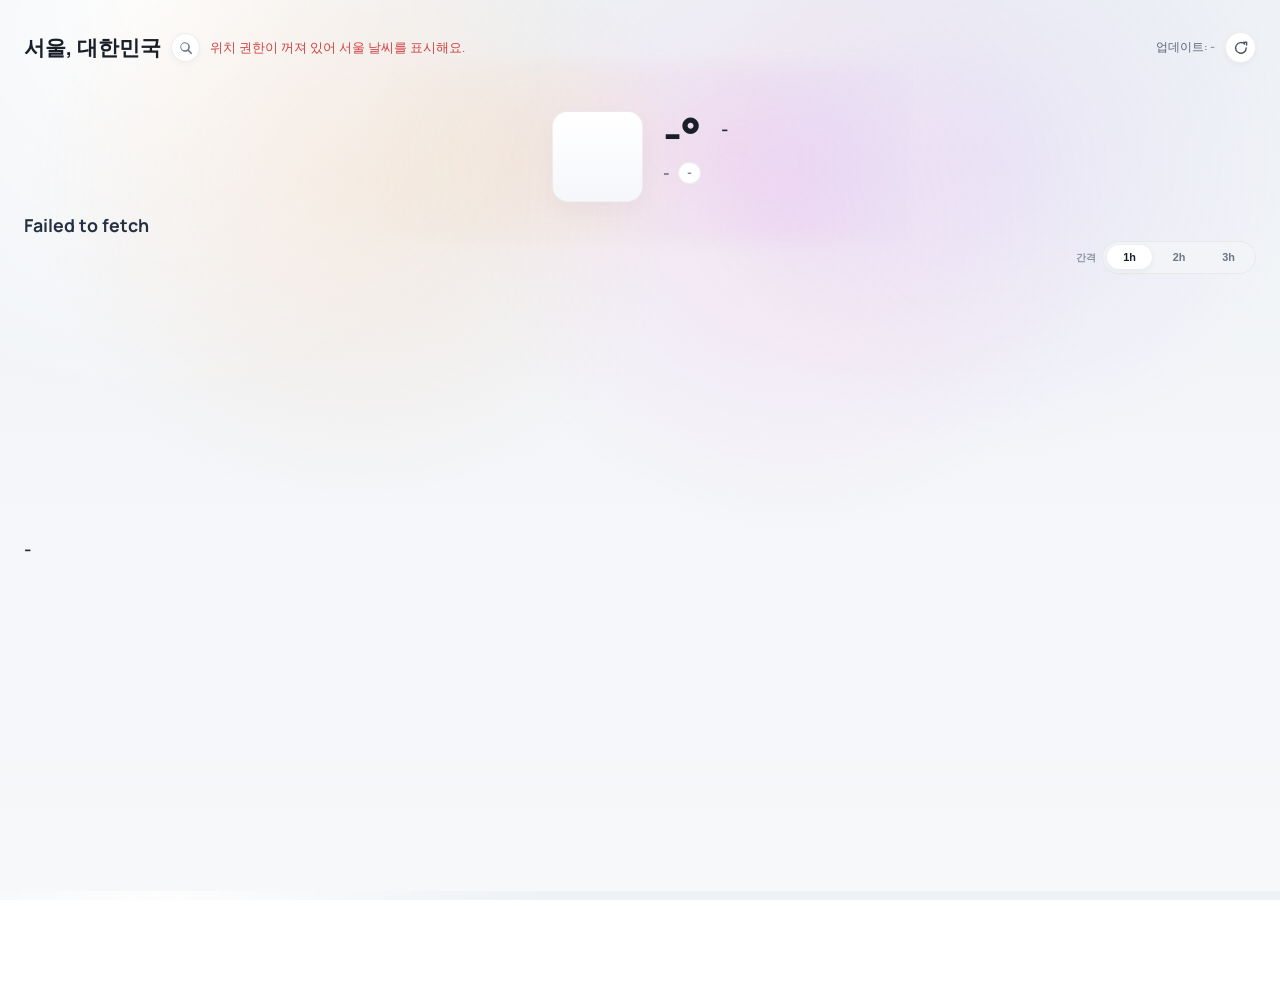
==== index.html @ 4b25ea67 "Restore current weather dashboard files" ====
<!doctype html>
<html lang="ko">
  <head>
    <meta charset="UTF-8" />
    <meta name="viewport" content="width=device-width, initial-scale=1.0" />
    <meta name="theme-color" content="#f5f7fa" />
    <meta name="apple-mobile-web-app-capable" content="yes" />
    <meta name="apple-mobile-web-app-status-bar-style" content="default" />
    <meta name="apple-mobile-web-app-title" content="Weather Story" />
    <title>Seoul Weather Story</title>
    <link rel="manifest" href="manifest.webmanifest" />
    <link rel="icon" href="icons/icon-192.svg" type="image/svg+xml" />
    <link rel="apple-touch-icon" href="icons/icon-192.svg" />
    <link rel="preconnect" href="https://fonts.googleapis.com" />
    <link rel="preconnect" href="https://fonts.gstatic.com" crossorigin />
    <link href="https://fonts.googleapis.com/css2?family=Manrope:wght@400;600;700;800&display=swap" rel="stylesheet" />
    <link rel="stylesheet" href="styles.css" />
  </head>
  <body>
    <main class="app">
      <header class="topbar">
      </header>
      <div class="meta-row">
        <p class="location-line">
          <span id="locationLabel">서울, 대한민국</span>
          <button id="openSearchBtn" class="icon-btn" type="button" aria-label="지역 검색 열기">
            <svg viewBox="0 0 20 20" aria-hidden="true"><path d="M13.8 12.4 18 16.6l-1.4 1.4-4.2-4.2a6 6 0 1 1 1.4-1.4ZM8.5 13a4.5 4.5 0 1 0 0-9 4.5 4.5 0 0 0 0 9Z" fill="currentColor"/></svg>
          </button>
          <span id="searchStatus"></span>
        </p>
        <div class="updated-row">
          <p class="updated" id="updatedAt">업데이트: -</p>
          <button id="refreshBtn" class="icon-btn refresh-icon-btn" type="button" aria-label="새로고침">
            <svg viewBox="0 0 20 20" aria-hidden="true">
              <path d="M16.7 10a6.7 6.7 0 1 1-2-4.8" fill="none" stroke="currentColor" stroke-width="1.8" stroke-linecap="round"/>
              <path d="M13.7 2.8h3.5v3.5" fill="none" stroke="currentColor" stroke-width="1.8" stroke-linecap="round" stroke-linejoin="round"/>
            </svg>
          </button>
        </div>
      </div>

      <section class="dashboard">
        <article class="card main-card">
          <div id="weatherSkeleton" class="weather-skeleton" hidden aria-hidden="true">
            <div class="sk-top">
              <div class="sk-icon sk-shimmer"></div>
              <div class="sk-lines">
                <div class="sk-line lg sk-shimmer"></div>
                <div class="sk-line md sk-shimmer"></div>
              </div>
              <div class="sk-summary">
                <div class="sk-line md sk-shimmer"></div>
                <div class="sk-line sm sk-shimmer"></div>
              </div>
            </div>
            <div class="sk-line full sk-shimmer"></div>
            <div class="sk-strip">
              <div class="sk-chip sk-shimmer"></div>
              <div class="sk-chip sk-shimmer"></div>
              <div class="sk-chip sk-shimmer"></div>
            </div>
            <div class="sk-cards sk-hour">
              <div class="sk-card sk-shimmer"></div><div class="sk-card sk-shimmer"></div><div class="sk-card sk-shimmer"></div><div class="sk-card sk-shimmer"></div><div class="sk-card sk-shimmer"></div><div class="sk-card sk-shimmer"></div>
            </div>
            <div class="sk-cards sk-week">
              <div class="sk-card sk-shimmer"></div><div class="sk-card sk-shimmer"></div><div class="sk-card sk-shimmer"></div><div class="sk-card sk-shimmer"></div><div class="sk-card sk-shimmer"></div>
            </div>
          </div>
          <div class="now-main">
            <div class="now-icon" id="nowIcon"></div>
            <div>
              <p class="now-temp" id="nowTemp">-°</p>
              <div class="now-meta">
                <p class="now-state" id="nowState">-</p>
                <span class="now-compare-chip" id="nowCompareChip" hidden>-</span>
              </div>
            </div>
            <p class="summary now-side-summary" id="timeSummary">-</p>
          </div>
          <p class="summary" id="nowSummary">-</p>
          <div class="section-row section-row-time">
            <div class="time-controls-row">
              <div class="time-control-group">
                <span class="time-control-label">간격</span>
                <div class="time-step-toggle" id="timeStepToggle" role="group" aria-label="시간 간격 선택">
                  <button type="button" class="time-step-btn is-active" data-hours="1" aria-pressed="true"><span>1h</span></button>
                  <button type="button" class="time-step-btn" data-hours="2" aria-pressed="false"><span>2h</span></button>
                  <button type="button" class="time-step-btn" data-hours="3" aria-pressed="false"><span>3h</span></button>
                </div>
              </div>
            </div>
            <div class="scroll-fade-wrap scroll-fade-hour">
              <div class="hour-strip" id="timeSlots"></div>
            </div>
          </div>
          <div class="section-row section-row-week">
            <div class="scroll-fade-wrap scroll-fade-week">
              <ul id="weekList" class="week-list"></ul>
            </div>
          </div>
          <p class="summary week-summary" id="weekSummary">-</p>
        </article>
      </section>
    </main>

    <div id="searchModal" class="search-modal" hidden>
      <div id="searchBackdrop" class="search-backdrop"></div>
      <div class="search-dialog" role="dialog" aria-modal="true" aria-label="지역 검색">
        <div class="search-dialog-head">
          <strong>지역 검색</strong>
          <button id="closeSearchBtn" class="icon-btn" type="button" aria-label="검색 닫기">✕</button>
        </div>
        <div class="search-wrap modal-search-wrap">
          <form id="searchForm" class="search-bar" autocomplete="off">
            <input id="searchInput" type="text" placeholder="도시/국가 검색 (예: 서울, 부산, 도쿄)" />
            <button id="searchBtn" class="icon-btn search-submit-btn" type="submit" aria-label="검색 실행">
              <svg viewBox="0 0 20 20" aria-hidden="true"><path d="M13.8 12.4 18 16.6l-1.4 1.4-4.2-4.2a6 6 0 1 1 1.4-1.4ZM8.5 13a4.5 4.5 0 1 0 0-9 4.5 4.5 0 0 0 0 9Z" fill="currentColor"/></svg>
            </button>
          </form>
          <div id="searchSuggest" class="search-suggest" hidden></div>
        </div>
      </div>
    </div>

    <script src="script.js"></script>
  </body>
</html>
---- styles.css ----
:root {
  --bg: #070b14;
  --card: #121a2b;
  --card-soft: #1a2540;
  --text: #f3f7ff;
  --muted: #a6b2ce;
  --line: rgba(255, 255, 255, 0.12);
  --accent: #2d5fff;
  --app-max: 1320px;
  --page-pad: clamp(12px, 2vw, 24px);
  --ui-scale: 1.1;
}
* { box-sizing: border-box; }
body {
  margin: 0;
  min-height: 100vh;
  font-family: Manrope, sans-serif;
  background: radial-gradient(circle at 20% 0%, #1c2b4b, var(--bg) 40%);
  color: var(--text);
  padding: var(--page-pad);
  zoom: var(--ui-scale);
}
.app {
  width: min(100%, var(--app-max));
  margin: 0 auto;
}
.topbar { display: flex; justify-content: space-between; align-items: center; gap: 12px; }
h1 { margin: 0; font-size: clamp(32px, 6vw, 56px); font-weight: 800; }
.top-actions { display: flex; align-items: center; gap: 8px; }
.topbar:has(.top-actions:only-child) { justify-content: flex-end; }
.updated-row {
  margin: 0;
  display: flex;
  align-items: center;
  gap: 10px;
  flex-wrap: wrap;
  justify-content: flex-end;
}
.meta-row {
  margin: 8px 0 48px;
  display: flex;
  align-items: center;
  justify-content: space-between;
  gap: 10px 16px;
  flex-wrap: wrap;
}
.search-wrap { position: relative; }
.icon-btn {
  border: 1px solid rgba(255,255,255,.16);
  background: rgba(255,255,255,.04);
  color: #d9e4ff;
  width: 30px;
  height: 30px;
  border-radius: 999px;
  display: inline-grid;
  place-items: center;
  cursor: pointer;
  padding: 0;
}
.icon-btn svg { width: 16px; height: 16px; }
.icon-btn:hover { background: rgba(255,255,255,.08); }
.search-bar {
  display: flex;
  align-items: center;
  gap: 8px;
  border: 1px solid rgba(255,255,255,.14);
  background: rgba(255,255,255,.03);
  border-radius: 999px;
  padding: 6px;
}
.search-submit-btn {
  width: 36px;
  height: 36px;
  border-color: rgba(255,255,255,.24);
  background: rgba(255,255,255,.04);
  color: #e4edff;
  flex: 0 0 auto;
}
.search-submit-btn svg { width: 16px; height: 16px; }
.search-suggest {
  position: absolute;
  top: calc(100% + 6px);
  left: 0;
  right: 0;
  z-index: 20;
  border: 1px solid rgba(255,255,255,.14);
  background: rgba(12, 18, 33, 0.98);
  border-radius: 16px;
  overflow: hidden;
  box-shadow: 0 8px 22px rgba(0,0,0,.28);
}
.suggest-item {
  width: 100%;
  border: 0;
  border-top: 1px solid rgba(255,255,255,.06);
  background: transparent;
  color: var(--text);
  text-align: left;
  padding: 10px 12px;
  cursor: pointer;
  display: grid;
  gap: 2px;
}
.suggest-item:first-child { border-top: 0; }
.suggest-item:hover,
.suggest-item.active { background: rgba(255,255,255,.05); }
.suggest-main { font-weight: 700; font-size: 13px; }
.suggest-sub { color: var(--muted); font-size: 11px; }
.search-bar input {
  width: min(42vw, 360px);
  border: 0;
  outline: 0;
  background: transparent;
  color: var(--text);
  font: inherit;
  padding: 6px 10px;
}
.search-bar input::placeholder { color: #8ea3c9; }
.search-bar button:not(.search-submit-btn),
.text-btn { border: 1px solid rgba(255,255,255,.35); background: #0f1f44; color: #fff; padding: 10px 16px; border-radius: 999px; font: inherit; font-weight: 800; cursor: pointer; }
.search-bar button:not(.search-submit-btn) { padding: 8px 12px; }
.refresh-icon-btn {
  width: 32px;
  height: 32px;
  border-color: rgba(255,255,255,.22);
  background: rgba(255,255,255,.03);
  color: #d9e4ff;
}
.refresh-icon-btn svg { width: 16px; height: 16px; }
.refresh-icon-btn:disabled {
  opacity: 0.65;
  cursor: default;
}
.refresh-icon-btn.is-loading svg {
  animation: spinRefresh 0.9s linear infinite;
}
@keyframes spinRefresh {
  to { transform: rotate(360deg); }
}
.updated {
  margin: 0;
  color: rgba(166, 178, 206, 0.82);
  font-size: 12px;
  line-height: 1.2;
}
.location-line {
  margin: 0;
  color: var(--muted);
  display: flex;
  gap: 10px;
  align-items: center;
  flex-wrap: wrap;
  justify-content: flex-start;
  min-width: 0;
}
#locationLabel {
  color: #e6efff;
  font-weight: 800;
  font-size: clamp(16px, 1.9vw, 21px);
  line-height: 1.2;
}
#searchStatus { color: #ffcf70; font-size: 13px; }

.search-modal[hidden] { display: none; }
.search-modal {
  position: fixed;
  inset: 0;
  z-index: 60;
}
.search-backdrop {
  position: absolute;
  inset: 0;
  background: rgba(4, 8, 16, 0.55);
  backdrop-filter: blur(4px);
}
.search-dialog {
  position: absolute;
  left: 50%;
  top: min(14vh, 90px);
  transform: translateX(-50%);
  width: min(680px, calc(100vw - 24px));
  border-radius: 18px;
  border: 1px solid rgba(255,255,255,.14);
  background: linear-gradient(180deg, rgba(19, 28, 47, 0.98), rgba(14, 21, 36, 0.98));
  box-shadow: 0 20px 60px rgba(0,0,0,.35);
  padding: 12px;
}
.search-dialog-head {
  display: flex;
  align-items: center;
  justify-content: space-between;
  margin-bottom: 10px;
  color: #e6efff;
}
.modal-search-wrap .search-bar { width: 100%; }
.modal-search-wrap .search-bar input { width: 100%; min-width: 0; }
.modal-search-wrap .search-bar {
  border-radius: 18px;
}
.modal-search-wrap .search-suggest {
  left: 0;
  right: 0;
  top: calc(100% + 8px);
  border-radius: 18px;
}

.dashboard {
  width: 100%;
  display: block;
}
.card {
  width: 100%;
  min-width: 0;
  background: transparent;
  border: 0;
  border-radius: 0;
  padding: 0;
}
.card-head { display: flex; justify-content: space-between; align-items: center; margin-bottom: 10px; }
.card-head h2 { margin: 0; font-size: 18px; }
.card-head span { color: var(--muted); font-size: 12px; }

.main-card { width: 100%; }
.main-card {
  position: relative;
}
.weather-skeleton {
  position: absolute;
  top: -2px;
  left: 0;
  right: 0;
  height: 4px;
  z-index: 30;
  border-radius: 999px;
  overflow: hidden;
  pointer-events: none;
  background: rgba(255,255,255,0.05);
}
.weather-skeleton::before {
  content: "";
  position: absolute;
  inset: 0;
  width: 38%;
  border-radius: inherit;
  background: linear-gradient(90deg, rgba(126, 170, 255, 0.2), rgba(163, 201, 255, 0.95), rgba(126, 170, 255, 0.2));
  box-shadow: 0 0 12px rgba(116, 179, 255, 0.35);
  animation: loadingBarSlide 1.05s ease-in-out infinite;
}
@keyframes loadingBarSlide {
  0% { transform: translateX(-115%); }
  100% { transform: translateX(290%); }
}
.weather-skeleton > * { display: none !important; }

.now-main {
  display: flex;
  gap: 20px;
  align-items: flex-start;
  justify-content: center;
}
.now-icon { width: 92px; height: 92px; border-radius: 16px; background: rgba(255,255,255,.05); display: grid; place-items: center; }
.now-temp { margin: 0; font-size: 46px; font-weight: 800; line-height: 1; }
.now-meta { margin-top: 6px; display: flex; align-items: center; gap: 8px; flex-wrap: wrap; }
.now-state { margin: 0; color: var(--muted); }
.precip-inline {
  display: inline-flex;
  align-items: center;
  gap: 3px;
  color: inherit;
}
.drop-icon {
  width: 12px;
  height: 12px;
  color: #8fbfff;
  flex: 0 0 auto;
}
.drop-icon.low {
  color: #a4adbd;
}
.drop-icon.mid {
  color: #8fbfff;
}
.drop-icon.high {
  color: #58b2ff;
}
.now-compare-chip {
  display: inline-flex;
  align-items: center;
  padding: 4px 8px;
  border-radius: 999px;
  border: 1px solid rgba(255,255,255,.16);
  background: rgba(255,255,255,.04);
  color: #d9e4ff;
  font-size: 12px;
  font-weight: 700;
  line-height: 1;
}
.now-compare-chip.rise { color: #ffcf70; border-color: rgba(255, 207, 112, 0.35); }
.now-compare-chip.fall { color: #8bc5ff; border-color: rgba(139, 197, 255, 0.35); }

.summary { margin: 10px 0 0; font-size: 16px; font-weight: 700; line-height: 1.5; }
.main-card .summary { font-size: 18px; }
.trend-card .summary { font-size: 17px; }
.section-divider {
  border: 0;
  border-top: 1px solid rgba(255, 255, 255, 0.1);
  margin: 14px 0 0;
}
.section-divider-lg { margin-top: 18px; }
.time-footer { margin-top: 12px; color: var(--muted); font-size: 15px; }
.now-side-summary {
  margin: 6px 0 0;
  max-width: 360px;
  font-size: 17px;
  line-height: 1.45;
  color: #d9e4ff;
  text-align: left;
}
.subhead { margin-top: 14px; }
.mini-row { margin-top: 10px; display: grid; gap: 6px; color: var(--muted); }

.scroll-fade-wrap {
  position: relative;
  --band-top: -9999px;
  --band-height: 0px;
  --edge-pad: 24px;
}
.section-row {
  display: block;
}
.section-row + .section-row { margin-top: 2px; }
.time-controls-row {
  display: flex;
  justify-content: flex-end;
  gap: 8px;
  flex-wrap: wrap;
}
.time-control-group {
  display: inline-flex;
  align-items: center;
  gap: 6px;
  margin: 2px 0 10px;
}
.time-control-label {
  font-size: 10px;
  font-weight: 700;
  color: rgba(176, 191, 219, 0.88);
  letter-spacing: 0.02em;
  white-space: nowrap;
}
.time-step-toggle {
  display: flex;
  width: max-content;
  gap: 4px;
  margin: 0;
  padding: 4px;
  border-radius: 999px;
  border: 1px solid rgba(255,255,255,.08);
  background: linear-gradient(180deg, rgba(18, 28, 46, 0.9), rgba(13, 20, 35, 0.9));
  box-shadow: inset 0 1px 0 rgba(255,255,255,.03);
}
.time-step-btn {
  border: 0;
  background: transparent;
  color: #aebdd8;
  padding: 0;
  border-radius: 999px;
  font-size: 11px;
  font-weight: 800;
  line-height: 1;
  cursor: pointer;
  min-width: 46px;
  height: 24px;
  position: relative;
  transition: color 140ms ease;
}
.time-step-btn > span {
  display: inline-flex;
  align-items: center;
  justify-content: center;
  width: 100%;
  height: 100%;
  border-radius: inherit;
  padding: 0 8px;
}
.time-step-btn.is-active {
  color: #eef4ff;
  background: linear-gradient(180deg, rgba(255,255,255,.12), rgba(255,255,255,.06));
  box-shadow:
    0 1px 0 rgba(255,255,255,.08) inset,
    0 4px 10px rgba(0,0,0,.18);
}
.time-step-btn:hover:not(.is-active) {
  color: #cad7ef;
}
.time-step-btn:focus-visible {
  outline: none;
  box-shadow: 0 0 0 2px rgba(143, 191, 255, 0.35);
}
.section-row-icon {
  width: 24px;
  height: 24px;
  display: grid;
  place-items: center;
  color: rgba(198, 214, 247, 0.78);
  border-radius: 999px;
  background: rgba(255,255,255,0.02);
  border: 1px solid rgba(255,255,255,0.05);
  margin-top: 14px;
}
.section-row-time .section-row-icon { margin-top: 22px; }
.section-row-icon svg {
  width: 14px;
  height: 14px;
  display: block;
}
.scroll-fade-wrap::before {
  content: "";
  position: absolute;
  left: calc(50% - (50vw / var(--ui-scale)));
  width: calc(100vw / var(--ui-scale));
  top: var(--band-top);
  height: var(--band-height);
  pointer-events: none;
  z-index: 0;
  opacity: 0;
}
.scroll-fade-wrap.has-band::before {
  opacity: 1;
}
.scroll-fade-hour::before {
  background:
    linear-gradient(
      180deg,
      rgba(142, 170, 230, 0.11) 0%,
      rgba(118, 151, 219, 0.09) 28%,
      rgba(92, 128, 204, 0.08) 72%,
      rgba(72, 109, 186, 0.12) 100%
    ),
    linear-gradient(
      90deg,
      rgba(214, 227, 255, 0.03),
      rgba(214, 227, 255, 0.008) 45%,
      rgba(214, 227, 255, 0.025)
    );
  border-top: 1px solid rgba(150, 182, 244, 0.12);
  border-bottom: 1px solid rgba(96, 133, 214, 0.14);
}
.scroll-fade-week::before {
  background:
    linear-gradient(
      180deg,
      rgba(150, 179, 240, 0.12) 0%,
      rgba(126, 158, 226, 0.1) 30%,
      rgba(98, 133, 208, 0.09) 70%,
      rgba(76, 114, 192, 0.13) 100%
    ),
    linear-gradient(
      90deg,
      rgba(214, 227, 255, 0.035),
      rgba(214, 227, 255, 0.01) 45%,
      rgba(214, 227, 255, 0.03)
    );
  border-top: 1px solid rgba(156, 188, 248, 0.13);
  border-bottom: 1px solid rgba(101, 140, 221, 0.15);
}

.hour-strip {
  margin-top: 18px;
  display: grid;
  grid-auto-flow: column;
  grid-auto-columns: 69px;
  gap: 8px;
  overflow-x: auto;
  overflow-y: hidden;
  align-items: start;
  padding: 2px 24px 92px 24px;
  overscroll-behavior-x: contain;
  position: relative;
  --near-top-band: -9999px;
  --near-band-height: 0px;
  --near-band-width: 100%;
}
.hour-strip,
.week-list {
  scrollbar-width: none;
  -ms-overflow-style: none;
  cursor: grab;
}
.hour-strip.is-dragging,
.week-list.is-dragging {
  cursor: grabbing;
  user-select: none;
}
.hour-strip::-webkit-scrollbar,
.week-list::-webkit-scrollbar {
  height: 0;
  width: 0;
}
.hour-strip::-webkit-scrollbar-track,
.week-list::-webkit-scrollbar-track {
  background: transparent;
}
.hour-strip::-webkit-scrollbar-thumb,
.week-list::-webkit-scrollbar-thumb {
  background: transparent;
}
.hour-card { position: relative; z-index: 1; border: 1px solid var(--line); border-radius: 10px; text-align: center; padding: 10px 5px 7px; background: linear-gradient(180deg, rgba(20, 31, 54, 0.98), rgba(17, 26, 43, 0.98)); transition: transform 180ms ease, border-color 180ms ease, background-color 180ms ease, opacity 160ms ease; }
.hour-card.near-now {
  border-color: rgba(255, 255, 255, 0.72);
  background: linear-gradient(180deg, rgba(20, 31, 54, 0.98), rgba(17, 26, 43, 0.98));
  box-shadow: inset 0 0 0 1px rgba(255, 255, 255, 0.18);
}
.hour-time {
  margin: 0;
  color: var(--muted);
  font-size: 10px;
  line-height: 1.1;
  white-space: nowrap;
  min-height: 10px;
}
.hour-time.late-night { color: #c4cad5; } /* 0~4시: 가장 옅은 회청 */
.hour-time.morning { color: #9fc8f2; }    /* 6~10시: 맑은 푸른 톤 */
.hour-time.day { color: #cdb98f; }        /* 11~16시: 눌린 웜 톤 */
.hour-time.evening { color: #cda690; }    /* 17시: 낮에서 저녁으로 넘어가는 톤 */
.hour-time.twilight { color: #aca7c8; }   /* 18~22시: 눌린 보랏빛 */
.hour-time.night { color: #a6b4cd; }      /* 23시~새벽 전: 중성 블루그레이 */
.hour-card.near-now .hour-time {
  display: block;
  padding: 0;
  border-radius: 0;
  background: transparent;
}
.hour-icon { width: 26px; height: 26px; margin: 5px auto; }
.hour-temp { margin: 0; font-size: 18px; font-weight: 800; line-height: 1.1; }
.hour-delta { margin: 2px 0 0; min-height: 14px; font-size: 10px; font-weight: 700; color: #9fb1d1; line-height: 1.1; }
.hour-delta.up { color: #ffb84d; }
.hour-delta.down { color: #6db8ff; }
.hour-rain { margin: 3px 0 0; font-size: 10px; color: var(--muted); line-height: 1.15; display: inline-flex; align-items: center; justify-content: center; gap: 2px; width: 100%; }
.hour-card.day-start::before {
  content: "";
  position: absolute;
  left: -5px;
  top: -8px;
  bottom: 14px;
  width: 1px;
  background: linear-gradient(180deg, rgba(255,255,255,0.24), rgba(255,255,255,0.08));
}
.hour-day-badge {
  position: absolute;
  left: -5px;
  top: -18px;
  transform: translateX(-50%);
  color: #c7d7f6;
  font-size: 9px;
  font-weight: 700;
  letter-spacing: 0.02em;
  line-height: 1;
  opacity: 0.9;
  pointer-events: none;
  white-space: nowrap;
  background: rgba(12, 18, 33, 0.9);
  padding: 1px 4px;
  border-radius: 999px;
  border: 1px solid rgba(255,255,255,0.08);
}
.hour-note-badge {
  position: absolute;
  left: 50%;
  top: calc(100% + 6px);
  transform: translateX(-50%);
  color: #eef4ff;
  font-size: 11px;
  font-weight: 800;
  line-height: 1;
  white-space: nowrap;
  background: rgba(20, 31, 52, 0.97);
  border: 1px solid rgba(255,255,255,0.16);
  border-radius: 999px;
  padding: 3px 7px;
  box-shadow: 0 5px 12px rgba(0,0,0,0.28);
  pointer-events: none;
  z-index: 2;
}
.hour-card.near-now .hour-note-badge {
  border-color: rgba(255,255,255,0.28);
}
.hour-note-badge.rain {
  color: #d9ecff;
  border-color: rgba(120, 189, 255, 0.28);
  background: linear-gradient(180deg, rgba(22, 42, 69, 0.97), rgba(18, 29, 48, 0.97));
}
.hour-note-badge.shower {
  color: #e6f3ff;
  border-color: rgba(91, 200, 255, 0.34);
  background: linear-gradient(180deg, rgba(19, 53, 80, 0.98), rgba(16, 33, 56, 0.97));
}
.hour-note-badge.snow {
  color: #eef6ff;
  border-color: rgba(210, 229, 255, 0.34);
  background: linear-gradient(180deg, rgba(39, 52, 76, 0.98), rgba(20, 30, 47, 0.97));
}
.hour-note-badge.lull,
.hour-note-badge.end {
  color: #cfdcf7;
  border-color: rgba(184, 203, 241, 0.2);
  background: linear-gradient(180deg, rgba(33, 41, 59, 0.96), rgba(20, 27, 42, 0.96));
}
.hour-note-badge.temp-up {
  color: #ffe0a3;
  border-color: rgba(255, 197, 108, 0.3);
  background: linear-gradient(180deg, rgba(64, 49, 24, 0.97), rgba(31, 29, 34, 0.97));
}
.hour-note-badge.temp-down {
  color: #cfe6ff;
  border-color: rgba(125, 185, 255, 0.28);
  background: linear-gradient(180deg, rgba(24, 42, 66, 0.97), rgba(18, 28, 45, 0.97));
}
.hour-note-badge.range-cold {
  color: #d9ecff;
  border-color: rgba(133, 193, 255, 0.24);
  background: linear-gradient(180deg, rgba(23, 38, 61, 0.97), rgba(17, 26, 42, 0.97));
}
.hour-note-badge.range-mild {
  color: #efe6c8;
  border-color: rgba(224, 204, 148, 0.22);
  background: linear-gradient(180deg, rgba(54, 47, 29, 0.95), rgba(25, 26, 33, 0.95));
}

.week-list {
  list-style: none;
  margin: 0;
  --week-pad-top: 56px;
  --week-pad-bottom: 64px;
  padding: var(--week-pad-top) 24px var(--week-pad-bottom);
  display: flex;
  gap: 8px;
  overflow-x: auto;
  overflow-y: hidden;
  align-items: start;
  overscroll-behavior-x: contain;
  position: relative;
  --today-top-line: -9999px;
  --today-bottom-line: -9999px;
  --today-band-height: 0px;
  --today-band-width: 100%;
}
.week-list li {
  position: relative;
  z-index: 1;
  flex: 0 0 112px;
  min-height: 154px;
  border: 1px solid var(--line);
  background: linear-gradient(180deg, rgba(20, 31, 54, 0.98), rgba(17, 26, 43, 0.98));
  border-radius: 12px;
  padding: 14px 10px 8px;
  display: grid;
  gap: 8px;
  align-content: start;
  transition: transform 180ms ease, border-color 180ms ease, background-color 180ms ease, opacity 160ms ease;
}
.week-list li.week-focus {
  flex-basis: 112px;
}
.week-list li.week-today {
  border-color: rgba(255, 255, 255, 0.78);
  background: linear-gradient(180deg, rgba(26, 38, 66, 0.98), rgba(19, 29, 49, 0.98));
  box-shadow: inset 0 0 0 1px rgba(255, 255, 255, 0.2);
}
.week-head-row {
  display: grid;
  grid-template-columns: 1fr;
  align-items: start;
  gap: 6px;
  padding-right: 30px;
}
.week-icon-lg {
  position: absolute;
  top: -14px;
  right: -6px;
  width: 44px;
  height: 44px;
  display: grid;
  place-items: center;
  border-radius: 999px;
  background: radial-gradient(circle at 35% 30%, rgba(255,255,255,0.11), rgba(255,255,255,0.02) 65%, transparent 70%);
  pointer-events: none;
}
.week-icon-lg .wicon.big {
  width: 44px;
  height: 44px;
  filter: drop-shadow(0 8px 10px rgba(0,0,0,0.28));
}
.week-day { color: var(--muted); }
.week-day.sat { color: #7db7ff; }
.week-day.sun { color: #ff8b8b; }
.week-day small { color: #8ea3c9; font-size: 11px; font-weight: 600; }
.week-day.sat small { color: #9bc8ff; }
.week-day.sun small { color: #ffabab; }
.week-list li.week-today .week-day small {
  display: inline;
  margin-top: 0;
  padding: 0;
  border-radius: 0;
  background: transparent;
  color: #ffe1a0;
}
.week-desc { color: var(--muted); font-size: 12px; }
.week-desc small { color: #8ea3c9; font-size: 11px; }
.week-desc small .drop-icon { width: 11px; height: 11px; vertical-align: -1px; }
.week-temp { font-weight: 800; }
.week-temp em { font-style: normal; }
.week-temp .hi,
.week-temp .lo { letter-spacing: 0.01em; }
.week-temp .hi.rise { color: #ffbf66; }
.week-temp .hi.fall { color: #9bb8ff; }
.week-temp .lo.rise { color: #ff9a66; }
.week-temp .lo.fall { color: #73b7ff; }
.week-card-bubble {
  --bubble-lift: 0px;
  position: absolute;
  left: 6px;
  right: 6px;
  bottom: calc(100% + 10px + var(--bubble-lift));
  z-index: 2;
  display: grid;
  gap: 4px;
  padding: 9px 10px 8px;
  border-radius: 10px;
  border: 1px solid rgba(255,255,255,0.14);
  background: linear-gradient(180deg, rgba(24, 35, 59, 0.98), rgba(17, 26, 43, 0.98));
  box-shadow: 0 8px 18px rgba(0,0,0,.22);
}
.week-list li.week-today .week-card-bubble {
  left: calc(-50% - 2px);
  right: 6px;
}
.week-list li.week-tomorrow .week-card-bubble {
  left: 6px;
  right: calc(-50% - 2px);
}
.week-list li.week-today .week-card-bubble {
  border-color: rgba(255, 255, 255, 0.62);
  background: linear-gradient(180deg, rgba(255, 255, 255, 0.06), rgba(29, 36, 52, 0.96));
  box-shadow:
    0 8px 18px rgba(0,0,0,.22),
    0 0 0 1px rgba(255, 255, 255, 0.22) inset;
}
.week-card-bubble::after {
  content: "";
  position: absolute;
  left: 14px;
  top: 100%;
  width: 10px;
  height: 10px;
  transform: translateY(-5px) rotate(45deg);
  background: #16213a;
  border-right: 1px solid rgba(255,255,255,0.14);
  border-bottom: 1px solid rgba(255,255,255,0.14);
}
.week-list li.week-today .week-card-bubble::after {
  left: auto;
  right: 14px;
  border-right-color: rgba(255, 255, 255, 0.62);
  border-bottom-color: rgba(255, 255, 255, 0.62);
}
.week-focus-outfit-name {
  font-size: 14px;
  font-weight: 800;
  color: #e6efff;
  line-height: 1.25;
}
.week-focus-outfit-title {
  display: inline-block;
  position: absolute;
  left: 10px;
  bottom: calc(100% + 8px);
  font-size: 13px;
  font-weight: 800;
  color: #e8f0ff;
  line-height: 1;
  letter-spacing: 0.01em;
  padding: 0;
  border: 0;
  background: transparent;
  box-shadow: none;
  text-shadow: 0 1px 6px rgba(0,0,0,.35);
}
.week-list li.week-today .week-focus-outfit-title {
  color: #f4f8ff;
}
.week-focus-outfit-head {
  display: inline-flex;
  align-items: center;
  gap: 5px;
}
.clothes-icon {
  width: 13px;
  height: 13px;
  color: #c7d7f6;
  flex: 0 0 auto;
}
.week-list li.week-today .clothes-icon { color: #ffcf70; }
.week-focus-outfit-change {
  font-size: 10px;
  font-weight: 800;
  color: #d3def8;
}
.week-focus-outfit-change.rise { color: #ffcf70; }
.week-focus-outfit-change.fall { color: #8bc5ff; }
.week-focus-outfit-change-pill {
  display: inline-flex;
  align-items: center;
  justify-self: start;
  position: absolute;
  top: 0;
  left: 9px;
  transform: translateY(-50%);
  padding: 3px 6px;
  border-radius: 999px;
  border: 1px solid rgba(255,255,255,0.18);
  background: rgba(28, 38, 60, 0.98);
  color: #d3def8;
  font-size: 10px;
  font-weight: 800;
  line-height: 1;
  box-shadow: 0 2px 8px rgba(0,0,0,.22);
}
.week-focus-outfit-change-pill.rise {
  color: #ffcf70;
  border-color: rgba(255, 207, 112, 0.28);
  background: linear-gradient(180deg, rgba(64, 51, 23, 0.98), rgba(39, 32, 18, 0.98));
}
.week-focus-outfit-change-pill.fall {
  color: #8bc5ff;
  border-color: rgba(139, 197, 255, 0.28);
  background: linear-gradient(180deg, rgba(21, 41, 66, 0.98), rgba(18, 31, 50, 0.98));
}
.week-focus-outfit-action {
  font-size: 12px;
  color: var(--muted);
  font-weight: 700;
  line-height: 1.25;
}
.week-summary { margin-top: 12px; font-size: 16px; line-height: 1.5; color: #d9e4ff; padding-top: 8px; border-top: 1px dashed rgba(255,255,255,.2); }
.week-event-bubble {
  position: absolute;
  left: 50%;
  right: auto;
  top: calc(100% + 6px);
  transform: translateX(-50%);
  z-index: 2;
  display: inline-flex;
  align-items: center;
  justify-content: center;
  width: max-content;
  max-width: calc(100% + 18px);
  padding: 4px 8px;
  border-radius: 999px;
  border: 1px solid rgba(255,255,255,0.12);
  background: linear-gradient(180deg, rgba(24, 35, 59, 0.96), rgba(17, 26, 43, 0.96));
  box-shadow: 0 6px 14px rgba(0,0,0,.16);
  font-size: 11px;
  font-weight: 700;
  line-height: 1.1;
  color: #d8e4ff;
  white-space: nowrap;
}
.week-event-bubble::before {
  content: none;
}
.week-event-bubble.rain,
.week-event-bubble.rain-end {
  border-color: rgba(139, 197, 255, 0.22);
  background: linear-gradient(180deg, rgba(22, 40, 64, 0.98), rgba(17, 26, 43, 0.98));
}
.week-event-bubble.rain::before,
.week-event-bubble.rain-end::before {
  content: none;
}
.week-event-bubble.snow {
  border-color: rgba(204, 226, 255, 0.28);
  background: linear-gradient(180deg, rgba(34, 49, 72, 0.98), rgba(18, 27, 43, 0.98));
  color: #e8f2ff;
}
.week-event-bubble.snow::before {
  content: none;
}
.week-event-bubble.warm {
  border-color: rgba(255, 207, 112, 0.24);
  background: linear-gradient(180deg, rgba(58, 45, 20, 0.96), rgba(28, 30, 38, 0.98));
  color: #ffe4ac;
}
.week-event-bubble.warm::before {
  content: none;
}
.week-event-bubble.cool {
  border-color: rgba(139, 197, 255, 0.24);
  background: linear-gradient(180deg, rgba(20, 37, 58, 0.98), rgba(17, 26, 43, 0.98));
}
.week-event-bubble.cool::before {
  content: none;
}

.wicon { width: 26px; height: 26px; }
.wicon.big { width: 64px; height: 64px; }

@media (max-width: 1020px) {
  .weather-skeleton {
    left: calc(-1 * var(--page-pad));
    right: calc(-1 * var(--page-pad));
    top: -1px;
    height: 3px;
  }
  .topbar { flex-direction: column; align-items: stretch; }
  .top-actions { width: 100%; flex-wrap: wrap; }
  .search-bar { width: 100%; }
  .search-bar input { width: 100%; min-width: 0; }
  .dashboard { display: block; }
  .now-main {
    flex-wrap: wrap;
    justify-content: center;
    align-items: center;
    gap: 14px;
  }
  .meta-row {
    align-items: center;
    justify-content: space-between;
    gap: 10px 12px;
    margin-bottom: 28px;
  }
  .location-line {
    flex: 1 1 auto;
    min-width: 0;
    gap: 8px;
    align-items: center;
  }
  .updated-row {
    justify-content: flex-end;
    align-items: center;
    gap: 8px;
    flex: 0 0 auto;
  }
  .updated { font-size: 11px; }
  #locationLabel { font-size: clamp(15px, 4.2vw, 18px); }
  .section-row-time .scroll-fade-wrap,
  .section-row-week .scroll-fade-wrap {
    margin-left: calc(-1 * var(--page-pad));
    margin-right: calc(-1 * var(--page-pad));
  }
  .hour-strip {
    padding-left: 0;
    padding-right: 0;
    padding-bottom: 86px;
  }
  .time-step-toggle {
    margin: 0 0 10px;
    padding: 3px;
  }
  .time-controls-row {
    width: 100%;
    justify-content: center;
    align-items: center;
    gap: 6px;
    margin-top: 2px;
  }
  .time-control-group {
    gap: 5px;
    margin: 0 0 10px;
    align-items: center;
  }
  .time-control-label {
    font-size: 9px;
    opacity: 0.9;
  }
  .time-step-btn {
    font-size: 10px;
    min-width: 42px;
    height: 22px;
  }
  .week-list {
    padding-left: 0;
    padding-right: 0;
  }
  .section-row-icon { width: 20px; height: 20px; margin-top: 12px; }
  .section-row-time .section-row-icon { margin-top: 20px; }
  .section-row-icon svg { width: 12px; height: 12px; }
  .now-side-summary {
    margin: 12px auto 0;
    max-width: 320px;
    width: 100%;
    font-size: 14px;
    line-height: 1.4;
    text-align: center;
  }
  .now-main > :nth-child(2) {
    min-width: 0;
  }
  .now-main > :nth-child(2) .now-meta {
    justify-content: flex-start;
  }
  .week-list li.week-today .week-card-bubble {
    left: calc(-35% - 2px);
    right: 4px;
  }
  .week-list li.week-tomorrow .week-card-bubble {
    left: 4px;
    right: calc(-35% - 2px);
  }
  .week-focus-outfit-title {
    left: 50%;
    transform: translateX(-50%);
    bottom: calc(100% + 7px);
    text-align: center;
    width: max-content;
  }
  .week-list li.week-today .week-focus-outfit-title {
    left: 50%;
    right: auto;
    transform: translateX(-50%);
  }
  .week-list li { flex-basis: 112px; }
  .week-list li.week-focus { flex-basis: 112px; }
}

@media (max-width: 1020px) and (orientation: portrait) {
  .time-controls-row {
    display: none;
  }
}

@media (min-width: 1021px) {
  html, body {
    overflow-y: hidden;
  }
}

/* iOS-style visual reskin (layout preserved) */
:root {
  --bg: #e9ece7;
  --card: #f8faf7;
  --card-soft: #eef2ed;
  --text: #171b17;
  --muted: #727a72;
  --line: rgba(23, 30, 23, 0.08);
}

body {
  background:
    radial-gradient(circle at 12% 6%, rgba(255,255,255,0.9), rgba(255,255,255,0) 34%),
    radial-gradient(circle at 90% 18%, rgba(219, 236, 213, 0.65), rgba(219,236,213,0) 38%),
    radial-gradient(circle at 84% 88%, rgba(231, 241, 218, 0.5), rgba(231,241,218,0) 42%),
    linear-gradient(180deg, #c8cbc6 0%, #dfe4dd 38%, #edf1ec 100%);
  color: var(--text);
}

.meta-row {
  background: rgba(250,252,249,0.62);
  border: 1px solid rgba(255,255,255,0.5);
  box-shadow:
    0 12px 30px rgba(62, 74, 60, 0.08),
    inset 0 1px 0 rgba(255,255,255,0.65);
  backdrop-filter: blur(14px) saturate(1.1);
  -webkit-backdrop-filter: blur(14px) saturate(1.1);
  padding: 12px 14px;
  border-radius: 20px;
}

#locationLabel {
  color: #19191d;
  font-weight: 800;
}

.updated {
  color: rgba(75, 77, 86, 0.9);
}

.icon-btn {
  border-color: rgba(19, 20, 26, 0.09);
  background: rgba(249,251,248,0.78);
  color: #555f57;
  box-shadow:
    0 6px 18px rgba(44, 53, 43, 0.06),
    inset 0 1px 0 rgba(255,255,255,0.9);
}
.icon-btn:hover {
  background: rgba(255,255,255,0.86);
}
.refresh-icon-btn {
  border-color: rgba(19,20,26,0.1);
  background: rgba(255,255,255,0.72);
  color: #4b4f5b;
}

.search-backdrop {
  background: rgba(26, 30, 24, 0.22);
  backdrop-filter: blur(16px) saturate(1.08);
}
.search-dialog {
  border-color: rgba(255,255,255,.7);
  background: linear-gradient(180deg, rgba(249,251,248,0.9), rgba(243,247,241,0.94));
  box-shadow:
    0 22px 60px rgba(59, 72, 57, 0.16),
    inset 0 1px 0 rgba(255,255,255,.95);
}
.search-dialog-head {
  color: #1a1a1e;
}
.modal-search-wrap .search-bar,
.search-bar {
  border-color: rgba(26, 27, 34, 0.08);
  background: rgba(255,255,255,0.78);
  box-shadow: inset 0 1px 0 rgba(255,255,255,0.95);
}
.search-bar input {
  color: #191a1f;
}
.search-bar input::placeholder {
  color: #9a9ca6;
}
.search-submit-btn {
  background: linear-gradient(180deg, rgba(255,255,255,0.92), rgba(243,242,244,0.86));
  border-color: rgba(20,20,28,0.1);
  color: #525764;
}
.search-suggest {
  border-color: rgba(28,30,38,0.08);
  background: rgba(255,255,255,0.9);
  box-shadow: 0 16px 32px rgba(68, 47, 53, 0.12);
}
.suggest-item {
  color: #1b1c21;
  border-top-color: rgba(20,20,28,0.05);
}
.suggest-item:hover,
.suggest-item.active {
  background: rgba(17, 18, 24, 0.04);
}
.suggest-sub { color: #8b8f9b; }

.weather-skeleton {
  background: rgba(255,255,255,0.42);
}
.weather-skeleton::before {
  background: linear-gradient(90deg, rgba(194, 230, 120, 0.16), rgba(211, 247, 120, 0.88), rgba(194,230,120,0.16));
  box-shadow: 0 0 10px rgba(170, 212, 90, 0.22);
}

.now-icon {
  background: linear-gradient(180deg, rgba(255,255,255,.86), rgba(244,242,242,.8));
  border: 1px solid rgba(21,21,27,.06);
  box-shadow:
    0 16px 28px rgba(95, 72, 78, 0.08),
    inset 0 1px 0 rgba(255,255,255,.95);
}
.now-temp {
  color: #17171b;
  letter-spacing: -0.02em;
}
.now-state,
.now-side-summary,
.summary {
  color: #1e2027;
}
.now-side-summary {
  font-weight: 700;
}
.now-compare-chip {
  border-color: rgba(21,21,27,0.08);
  background: rgba(255,255,255,0.74);
  color: #525866;
  box-shadow: inset 0 1px 0 rgba(255,255,255,.95);
}

.time-control-label {
  color: rgba(86, 90, 101, 0.9);
}
.time-step-toggle {
  border-color: rgba(20, 20, 28, 0.08);
  background: rgba(255,255,255,0.72);
  box-shadow:
    inset 0 1px 0 rgba(255,255,255,.95),
    0 6px 14px rgba(80, 57, 64, 0.06);
}
.time-step-btn {
  color: #717687;
}
.time-step-btn.is-active {
  color: #18191d;
  background: linear-gradient(180deg, rgba(240, 248, 229, 0.96), rgba(231, 241, 216, 0.88));
  box-shadow:
    inset 0 1px 0 rgba(255,255,255,.98),
    0 6px 12px rgba(61, 74, 47, 0.09);
}

.scroll-fade-hour::before,
.scroll-fade-week::before {
  opacity: 0.7;
  border-top-color: rgba(255,255,255,0.55);
  border-bottom-color: rgba(169, 166, 187, 0.16);
}
.scroll-fade-hour::before {
  background:
    linear-gradient(
      180deg,
      rgba(216, 224, 244, 0.55) 0%,
      rgba(212, 221, 243, 0.38) 48%,
      rgba(226, 229, 241, 0.25) 100%
    );
}
.scroll-fade-week::before {
  background:
    linear-gradient(
      180deg,
      rgba(219, 226, 245, 0.58) 0%,
      rgba(214, 223, 243, 0.4) 50%,
      rgba(229, 232, 242, 0.26) 100%
    );
}

.hour-card,
.week-list li {
  border-color: rgba(20,20,28,0.08);
  background: linear-gradient(180deg, rgba(255,255,255,0.82), rgba(247,245,245,0.78));
  box-shadow:
    0 14px 28px rgba(73, 84, 70, 0.07),
    inset 0 1px 0 rgba(255,255,255,0.95);
}
.hour-card.near-now,
.week-list li.week-today {
  border-color: rgba(255,255,255,0.94);
  background: linear-gradient(180deg, rgba(255,255,255,0.96), rgba(248,246,247,0.9));
  box-shadow:
    0 16px 30px rgba(73, 84, 70, 0.1),
    inset 0 0 0 1px rgba(255,255,255,0.9);
}

.hour-temp,
.week-temp,
.week-day,
.week-focus-outfit-name {
  color: #1b1c22;
}
.hour-rain,
.week-desc,
.week-desc small,
.week-day small,
.week-focus-outfit-action {
  color: #7f8594;
}

.hour-day-badge,
.hour-note-badge,
.week-event-bubble,
.week-card-bubble {
  border-color: rgba(24, 26, 34, 0.08);
  box-shadow:
    0 10px 20px rgba(84, 61, 68, 0.08),
    inset 0 1px 0 rgba(255,255,255,0.88);
}
.hour-day-badge {
  background: rgba(255,255,255,0.8);
  color: #666c7b;
}
.hour-note-badge {
  background: rgba(255,255,255,0.88);
  color: #3b4250;
}
.hour-note-badge.rain,
.hour-note-badge.shower,
.hour-note-badge.snow,
.hour-note-badge.lull,
.hour-note-badge.end,
.hour-note-badge.temp-up,
.hour-note-badge.temp-down,
.hour-note-badge.range-cold,
.hour-note-badge.range-mild {
  background: rgba(255,255,255,0.9);
}
.hour-note-badge.rain { color: #4477b9; border-color: rgba(86,129,190,0.16); }
.hour-note-badge.shower { color: #2f7ec4; border-color: rgba(65,142,214,0.18); }
.hour-note-badge.snow { color: #607595; border-color: rgba(117,134,162,0.18); }
.hour-note-badge.lull,
.hour-note-badge.end { color: #747b8a; }
.hour-note-badge.temp-up { color: #a86a2a; border-color: rgba(191,130,67,0.16); }
.hour-note-badge.temp-down { color: #4679b5; border-color: rgba(88,130,188,0.16); }
.hour-note-badge.range-cold,
.hour-note-badge.range-mild { color: #606878; }

.now-compare-chip.rise,
.week-temp .hi.rise,
.week-temp .lo.rise,
.week-event-bubble.warm {
  color: #7e8f2c;
}
.now-compare-chip.rise {
  border-color: rgba(151, 176, 67, 0.28);
  background: rgba(238, 246, 216, 0.9);
}
.week-event-bubble.warm {
  background: rgba(241, 248, 224, 0.97);
  border-color: rgba(157, 184, 84, 0.16);
}
.hour-note-badge.temp-up {
  color: #738c27;
  border-color: rgba(146,175,68,0.16);
}

.week-icon-lg {
  background: radial-gradient(circle at 40% 34%, rgba(255,255,255,0.75), rgba(255,255,255,0.2) 58%, transparent 72%);
}
.week-icon-lg .wicon.big {
  filter: drop-shadow(0 6px 10px rgba(95, 74, 80, 0.12));
}

.week-card-bubble {
  background: linear-gradient(180deg, rgba(255,255,255,0.92), rgba(246,244,245,0.88));
}
.week-list li.week-today .week-card-bubble {
  border-color: rgba(255,255,255,0.95);
  background: linear-gradient(180deg, rgba(255,255,255,0.98), rgba(247,245,246,0.92));
}
.week-card-bubble::after {
  background: rgba(248,246,247,0.95);
  border-right-color: rgba(24,26,34,0.08);
  border-bottom-color: rgba(24,26,34,0.08);
}
.week-list li.week-today .week-card-bubble::after {
  border-right-color: rgba(255,255,255,0.95);
  border-bottom-color: rgba(255,255,255,0.95);
}

.week-event-bubble {
  background: rgba(255,255,255,0.88);
  color: #495163;
}
.week-event-bubble.rain,
.week-event-bubble.rain-end {
  background: rgba(236, 243, 252, 0.96);
  color: #426f9f;
  border-color: rgba(112, 146, 196, 0.16);
}
.week-event-bubble.snow {
  background: rgba(243, 247, 252, 0.97);
  color: #5a6d87;
  border-color: rgba(130, 148, 176, 0.16);
}
.week-event-bubble.warm {
  background: rgba(252, 246, 235, 0.97);
  color: #9a6b2b;
  border-color: rgba(197, 148, 84, 0.14);
}
.week-event-bubble.cool {
  background: rgba(238, 244, 252, 0.97);
  color: #4f79ad;
  border-color: rgba(116, 149, 196, 0.14);
}

.search-status,
#searchStatus {
  color: #b76b6b;
}

@media (max-width: 1020px) {
  body {
    background:
      radial-gradient(circle at 10% 0%, rgba(255,255,255,0.86), rgba(255,255,255,0) 35%),
      linear-gradient(180deg, #cbd0c7 0%, #e1e7de 40%, #eef3ec 100%);
  }
  .meta-row {
    background: rgba(255,255,255,0.6);
    border-radius: 18px;
    padding: 10px 12px;
  }
  .hour-card,
  .week-list li {
    box-shadow:
      0 10px 18px rgba(93, 72, 79, 0.06),
      inset 0 1px 0 rgba(255,255,255,0.94);
  }
}

/* Toss-like readability pass (layout preserved, stronger contrast) */
:root {
  --toss-bg: #f3f4f6;
  --toss-surface: #ffffff;
  --toss-surface-2: #f8fafc;
  --toss-text: #191f28;
  --toss-text-2: #4e5968;
  --toss-text-3: #8b95a1;
  --toss-line: rgba(25, 31, 40, 0.09);
  --toss-line-strong: rgba(25, 31, 40, 0.14);
  --toss-blue: #3182f6;
  --toss-blue-strong: #1f6feb;
  --toss-blue-soft: rgba(49, 130, 246, 0.10);
  --toss-shadow: 0 10px 26px rgba(15, 23, 42, 0.06);
}

body {
  background:
    radial-gradient(circle at 10% -8%, rgba(49, 130, 246, 0.10), transparent 34%),
    radial-gradient(circle at 96% 6%, rgba(49, 130, 246, 0.06), transparent 26%),
    linear-gradient(180deg, #f2f4f8 0%, #f5f7fa 42%, #f7f8fb 100%);
  color: var(--toss-text);
}

.meta-row {
  background: rgba(255, 255, 255, 0.92);
  border: 1px solid rgba(255, 255, 255, 0.75);
  box-shadow: 0 12px 28px rgba(15, 23, 42, 0.06);
}

#locationLabel {
  color: var(--toss-text);
  font-weight: 800;
}

.updated-row,
.updated-row #updatedAt {
  color: var(--toss-text-2);
}

.icon-btn,
.refresh-icon-btn,
.search-open-btn {
  background: rgba(255, 255, 255, 0.92);
  border-color: var(--toss-line);
  color: var(--toss-text-2);
  box-shadow: 0 4px 14px rgba(15, 23, 42, 0.05);
}

.icon-btn:hover,
.refresh-icon-btn:hover,
.search-open-btn:hover {
  border-color: var(--toss-line-strong);
  background: #fff;
}

.now-icon {
  background: linear-gradient(180deg, #ffffff, #f7f9fc);
  border-color: var(--toss-line);
  box-shadow: 0 12px 28px rgba(15, 23, 42, 0.05);
}

.now-temp {
  color: var(--toss-text);
  font-weight: 800;
}

.now-state,
.summary,
.now-side-summary {
  color: var(--toss-text-2);
}

.now-side-summary {
  color: var(--toss-text);
  font-weight: 800;
}

.now-compare-chip {
  background: #fff;
  color: var(--toss-text-2);
  border-color: var(--toss-line);
  box-shadow: none;
}

.now-compare-chip.rise,
.now-compare-chip.fall {
  color: var(--toss-blue-strong);
  border-color: rgba(49, 130, 246, 0.22);
  background: rgba(49, 130, 246, 0.08);
}

.time-control-label {
  color: var(--toss-text-3);
  font-weight: 700;
}

.time-step-toggle {
  background: #edf1f6;
  border-color: rgba(25, 31, 40, 0.06);
  box-shadow: inset 0 1px 0 rgba(255,255,255,0.7);
}

.time-step-btn {
  color: #667085;
  font-weight: 700;
}

.time-step-btn.is-active {
  color: var(--toss-text);
  background: #fff;
  box-shadow: 0 2px 8px rgba(15, 23, 42, 0.08);
}

.scroll-fade-hour::before,
.scroll-fade-week::before {
  opacity: 0.95;
  border-top-color: rgba(49, 130, 246, 0.10);
  border-bottom-color: rgba(49, 130, 246, 0.08);
}

.scroll-fade-hour::before {
  background: linear-gradient(180deg, rgba(49,130,246,0.08), rgba(49,130,246,0.02) 58%, rgba(49,130,246,0.04));
}

.scroll-fade-week::before {
  background: linear-gradient(180deg, rgba(49,130,246,0.09), rgba(49,130,246,0.025) 58%, rgba(49,130,246,0.045));
}

.hour-card,
.week-list li {
  background: linear-gradient(180deg, #ffffff, #fbfcfe);
  border-color: var(--toss-line);
  box-shadow: var(--toss-shadow);
}

.hour-card.near-now,
.week-list li.week-today {
  background: linear-gradient(180deg, #ffffff, #f7fbff);
  border-color: rgba(25, 31, 40, 0.20);
  box-shadow:
    0 12px 28px rgba(15, 23, 42, 0.08),
    inset 0 0 0 1px rgba(255, 255, 255, 0.8);
}

.hour-time {
  color: #516071;
  font-weight: 700;
}

.hour-temp,
.week-temp,
.week-day,
.week-focus-outfit-name {
  color: var(--toss-text);
}

.hour-rain,
.week-desc,
.week-desc small,
.week-day small,
.week-focus-outfit-action,
.hour-delta {
  color: var(--toss-text-2);
}

.week-list li.week-today .week-day,
.week-list li.week-today .week-day small,
.week-list li.week-today .week-temp {
  color: var(--toss-text);
}

.week-list li.week-today .week-day,
.week-list li.week-tomorrow .week-day {
  font-weight: 800;
  letter-spacing: -0.02em;
}

.hour-day-badge {
  background: #fff;
  color: var(--toss-text-2);
  border-color: var(--toss-line);
  box-shadow: 0 6px 14px rgba(15, 23, 42, 0.05);
}

.hour-note-badge,
.week-event-bubble,
.week-card-bubble {
  background: rgba(255, 255, 255, 0.96);
  border-color: var(--toss-line);
  color: var(--toss-text-2);
  box-shadow: 0 10px 18px rgba(15, 23, 42, 0.06);
}

.hour-note-badge.rain,
.hour-note-badge.shower {
  background: rgba(49, 130, 246, 0.10);
  color: var(--toss-blue-strong);
  border-color: rgba(49, 130, 246, 0.22);
}

.hour-note-badge.snow {
  background: rgba(104, 129, 165, 0.10);
  color: #4b6488;
  border-color: rgba(104, 129, 165, 0.2);
}

.hour-note-badge.temp-up {
  background: rgba(245, 158, 11, 0.10);
  color: #b45309;
  border-color: rgba(245, 158, 11, 0.22);
}

.hour-note-badge.temp-down {
  background: rgba(49, 130, 246, 0.10);
  color: var(--toss-blue-strong);
  border-color: rgba(49, 130, 246, 0.22);
}

.hour-note-badge.lull,
.hour-note-badge.end {
  background: #f3f5f8;
  color: #5f6b7a;
  border-color: rgba(25, 31, 40, 0.08);
}

.hour-note-badge.range-cold,
.hour-note-badge.range-mild {
  background: #f6f8fb;
  color: #667085;
  border-color: rgba(25, 31, 40, 0.07);
}

.week-card-bubble {
  color: var(--toss-text);
}

.week-card-bubble::after {
  background: rgba(255, 255, 255, 0.96);
  border-right-color: var(--toss-line);
  border-bottom-color: var(--toss-line);
}

.week-list li.week-today .week-card-bubble {
  border-color: rgba(25, 31, 40, 0.14);
}

.week-event-bubble {
  font-weight: 700;
}

.week-event-bubble.rain,
.week-event-bubble.rain-end,
.week-event-bubble.cool {
  background: rgba(49, 130, 246, 0.10);
  color: var(--toss-blue-strong);
  border-color: rgba(49, 130, 246, 0.22);
}

.week-event-bubble.snow {
  background: rgba(104, 129, 165, 0.10);
  color: #4b6488;
  border-color: rgba(104, 129, 165, 0.2);
}

.week-event-bubble.warm {
  background: rgba(245, 158, 11, 0.10);
  color: #b45309;
  border-color: rgba(245, 158, 11, 0.22);
}

.search-backdrop {
  background: rgba(20, 24, 31, 0.14);
  backdrop-filter: blur(12px);
}

.search-dialog {
  background: rgba(255,255,255,0.97);
  border-color: rgba(25,31,40,0.06);
  box-shadow: 0 28px 56px rgba(15,23,42,0.12);
}

.search-dialog-head,
.search-status {
  color: var(--toss-text);
}

.search-bar,
.modal-search-wrap .search-bar {
  background: #f5f7fb;
  border-color: rgba(25,31,40,0.08);
}

.search-bar input {
  color: var(--toss-text);
}

.search-bar input::placeholder {
  color: var(--toss-text-3);
}

.search-submit-btn {
  background: #fff;
  border-color: rgba(25,31,40,0.10);
  color: var(--toss-text-2);
}

.search-suggest {
  background: #fff;
  border-color: rgba(25,31,40,0.08);
  box-shadow: 0 18px 34px rgba(15,23,42,0.08);
}

.suggest-item {
  color: var(--toss-text);
}

.suggest-sub {
  color: var(--toss-text-3);
}

.weather-skeleton {
  background: rgba(49, 130, 246, 0.10);
}

.weather-skeleton::before {
  background: linear-gradient(90deg, rgba(49,130,246,0.20), rgba(49,130,246,0.95), rgba(49,130,246,0.20));
  box-shadow: 0 0 14px rgba(49,130,246,0.26);
}

.drop-icon.low { color: #b1bac7; }
.drop-icon.mid { color: #3182f6; }
.drop-icon.high { color: #1f6feb; }

@media (max-width: 1020px) {
  :root {
    --ui-scale: 1 !important;
  }

  body {
    zoom: 1 !important;
  }

  body {
    background:
      radial-gradient(circle at 14% 0%, rgba(49,130,246,0.10), transparent 34%),
      linear-gradient(180deg, #f2f4f8 0%, #f5f7fa 46%, #f7f8fb 100%);
  }

  .meta-row {
    background: rgba(255,255,255,0.94);
    box-shadow: 0 10px 22px rgba(15, 23, 42, 0.06);
  }

  .hour-card,
  .week-list li {
    box-shadow: 0 8px 16px rgba(15, 23, 42, 0.06);
  }
}

/* Bright-theme contrast fixes (readability-first) */
.hour-time {
  font-weight: 800;
  letter-spacing: -0.01em;
  text-shadow: 0 1px 0 rgba(255, 255, 255, 0.65);
}

.hour-time.late-night { color: #6e7785; } /* 0~4시 */
.hour-time.morning { color: #3b82c4; }    /* 6~10시 */
.hour-time.day { color: #8f6f1f; }        /* 11~16시 */
.hour-time.evening { color: #95623e; }    /* 17시 */
.hour-time.twilight { color: #6b67a0; }   /* 18~22시 */
.hour-time.night { color: #5f728f; }      /* 23시~ */

.hour-card.near-now .hour-time {
  color: #263445;
  font-weight: 800;
}

.hour-temp,
.week-temp {
  font-weight: 800;
}

.hour-rain,
.week-desc,
.week-desc small,
.week-day small,
.week-focus-outfit-action,
.hour-delta,
.updated-row,
.updated-row #updatedAt,
.time-control-label {
  color: #5b6676;
}

.summary {
  color: #384657;
}

.search-bar input::placeholder,
.suggest-sub {
  color: #7f8a99;
}

.search-submit-btn,
.search-open-btn,
.refresh-icon-btn {
  color: #435264;
}

.hour-note-badge,
.week-event-bubble {
  color: #445161;
  font-weight: 700;
}

.hour-note-badge.lull,
.hour-note-badge.end,
.hour-note-badge.range-cold,
.hour-note-badge.range-mild {
  background: #eef2f6;
  color: #586474;
  border-color: rgba(25, 31, 40, 0.10);
}

.week-card-bubble {
  color: #222b36;
}

.week-focus-outfit-name {
  color: #131a22;
  font-weight: 800;
}

#locationLabel {
  color: #151b23;
}

@media (max-width: 1020px) {
  .hour-time {
    font-weight: 800;
    font-size: 11px;
  }

.hour-note-badge {
    font-size: 11px;
    font-weight: 700;
  }

  .summary {
    color: #2f3d4d;
  }

  .updated-row,
  .updated-row #updatedAt {
    color: #657284;
  }
}

/* Top bar dismantle (keep layout, remove thick panel look) */
.meta-row {
  background: transparent !important;
  border: none !important;
  box-shadow: none !important;
  backdrop-filter: none !important;
  -webkit-backdrop-filter: none !important;
  padding: 0 !important;
}

.meta-row::before {
  content: none !important;
}

.meta-row > * {
  position: relative;
  z-index: 1;
}

/* Soft pastel accent pass (reference-inspired, readability preserved) */
body::before {
  content: "";
  position: fixed;
  inset: 0;
  pointer-events: none;
  z-index: -1;
  background:
    radial-gradient(circle at 28% 20%, rgba(255, 173, 96, 0.14), transparent 28%),
    radial-gradient(circle at 62% 24%, rgba(255, 120, 214, 0.12), transparent 30%),
    radial-gradient(circle at 78% 18%, rgba(173, 130, 255, 0.10), transparent 24%);
}

.meta-row::before {
  content: "";
  position: absolute;
  inset: 0;
  pointer-events: none;
  border-radius: inherit;
  background:
    radial-gradient(circle at 18% 50%, rgba(255, 179, 122, 0.10), transparent 34%),
    radial-gradient(circle at 82% 40%, rgba(238, 143, 255, 0.10), transparent 34%);
  opacity: 0.9;
}

.meta-row > * {
  position: relative;
  z-index: 1;
}

.now-main {
  position: relative;
}

.now-main::before {
  content: "";
  position: absolute;
  left: 50%;
  top: 50%;
  width: min(540px, 86vw);
  height: 180px;
  transform: translate(-50%, -52%);
  pointer-events: none;
  z-index: 0;
  background:
    radial-gradient(circle at 28% 52%, rgba(255, 182, 125, 0.12), transparent 46%),
    radial-gradient(circle at 66% 46%, rgba(248, 139, 223, 0.12), transparent 48%),
    radial-gradient(circle at 82% 58%, rgba(182, 160, 255, 0.08), transparent 42%);
  filter: blur(8px);
}

.now-main > * {
  position: relative;
  z-index: 1;
}

.time-step-toggle {
  background:
    linear-gradient(180deg, rgba(255,255,255,0.94), rgba(246,248,252,0.94));
  border-color: rgba(25, 31, 40, 0.07);
}

.time-step-btn.is-active {
  background:
    radial-gradient(circle at 20% 20%, rgba(255, 186, 132, 0.18), transparent 60%),
    radial-gradient(circle at 78% 20%, rgba(235, 153, 255, 0.16), transparent 58%),
    #ffffff;
  box-shadow:
    0 2px 8px rgba(15, 23, 42, 0.08),
    inset 0 1px 0 rgba(255,255,255,0.8);
}

.hour-card,
.week-list li {
  background:
    linear-gradient(180deg, rgba(255,255,255,0.98), rgba(250,252,255,0.98));
}

.week-list li.week-today,
.hour-card.near-now {
  background:
    radial-gradient(circle at 18% 18%, rgba(255, 186, 132, 0.10), transparent 52%),
    radial-gradient(circle at 82% 18%, rgba(235, 153, 255, 0.10), transparent 54%),
    linear-gradient(180deg, #ffffff, #f8fbff);
}

.week-card-bubble,
.hour-note-badge,
.week-event-bubble {
  backdrop-filter: blur(6px);
}

.week-card-bubble {
  background:
    linear-gradient(180deg, rgba(255,255,255,0.96), rgba(252,253,255,0.94));
}

.week-card-bubble::after {
  background:
    linear-gradient(180deg, rgba(255,255,255,0.96), rgba(252,253,255,0.94));
}

.week-label-outside {
  color: #2b3440;
  text-shadow: 0 1px 0 rgba(255,255,255,0.65);
}

@media (max-width: 1020px) {
  body::before {
    background:
      radial-gradient(circle at 20% 14%, rgba(255, 173, 96, 0.14), transparent 30%),
      radial-gradient(circle at 68% 18%, rgba(255, 120, 214, 0.14), transparent 34%),
      radial-gradient(circle at 88% 14%, rgba(173, 130, 255, 0.10), transparent 26%);
  }

  .now-main::before {
    width: min(360px, 92vw);
    height: 136px;
    transform: translate(-50%, -48%);
    filter: blur(6px);
    opacity: 0.95;
  }
}

/* Toss-like high-readability reskin (layout preserved) */
:root {
  --bg: #f5f6f8;
  --card: #ffffff;
  --card-soft: #f8f9fb;
  --text: #191f28;
  --muted: #6b7684;
  --line: rgba(25, 31, 40, 0.08);
  --accent: #3182f6;
}

body {
  background:
    radial-gradient(circle at 12% 0%, rgba(255,255,255,0.9), rgba(255,255,255,0) 28%),
    linear-gradient(180deg, #eef1f5 0%, #f4f6f9 55%, #f7f8fa 100%);
  color: var(--text);
}

.meta-row {
  background: rgba(255,255,255,0.92);
  border: 1px solid rgba(25,31,40,0.06);
  box-shadow: 0 8px 24px rgba(15, 23, 42, 0.04);
  backdrop-filter: blur(10px);
  -webkit-backdrop-filter: blur(10px);
}

#locationLabel { color: #191f28; }
.updated { color: #7b8694; }
#searchStatus { color: #d14343; }

.icon-btn {
  background: #fff;
  color: #6b7684;
  border-color: rgba(25,31,40,0.08);
  box-shadow: 0 2px 8px rgba(15,23,42,0.04);
}
.icon-btn:hover { background: #f8fafc; }
.refresh-icon-btn {
  background: #fff;
  color: #4b5563;
}

.search-backdrop {
  background: rgba(19, 23, 28, 0.24);
  backdrop-filter: blur(10px);
}
.search-dialog {
  background: rgba(255,255,255,0.96);
  border-color: rgba(25,31,40,0.06);
  box-shadow: 0 24px 48px rgba(15,23,42,0.12);
}
.search-dialog-head { color: #191f28; }
.search-bar,
.modal-search-wrap .search-bar {
  background: #f7f9fc;
  border-color: rgba(25,31,40,0.08);
  box-shadow: none;
}
.search-bar input {
  color: #191f28;
}
.search-bar input::placeholder { color: #8b95a1; }
.search-submit-btn {
  background: #ffffff;
  border-color: rgba(25,31,40,0.1);
  color: #4b5563;
}
.search-suggest {
  background: #ffffff;
  border-color: rgba(25,31,40,0.08);
  box-shadow: 0 16px 32px rgba(15,23,42,0.08);
}
.suggest-item {
  color: #191f28;
  border-top-color: rgba(25,31,40,0.05);
}
.suggest-item:hover,
.suggest-item.active { background: #f6f8fb; }
.suggest-sub { color: #8b95a1; }

.weather-skeleton {
  background: rgba(49,130,246,0.10);
}
.weather-skeleton::before {
  background: linear-gradient(90deg, rgba(49,130,246,0.15), rgba(49,130,246,0.95), rgba(49,130,246,0.15));
  box-shadow: 0 0 10px rgba(49,130,246,0.22);
}

.now-icon {
  background: linear-gradient(180deg, #ffffff, #f5f7fb);
  border: 1px solid rgba(25,31,40,0.06);
  box-shadow: 0 10px 24px rgba(15,23,42,0.04);
}
.now-temp { color: #191f28; }
.now-state,
.summary,
.now-side-summary {
  color: #243041;
}
.now-side-summary { font-weight: 700; }
.now-compare-chip {
  background: #fff;
  border-color: rgba(25,31,40,0.08);
  color: #5f6b7a;
  box-shadow: none;
}
.now-compare-chip.rise {
  color: #2f6fec;
  border-color: rgba(49,130,246,0.22);
  background: rgba(49,130,246,0.07);
}
.now-compare-chip.fall {
  color: #2f6fec;
  border-color: rgba(49,130,246,0.22);
  background: rgba(49,130,246,0.07);
}

.time-control-label { color: #8b95a1; }
.time-step-toggle {
  background: #f2f4f7;
  border-color: rgba(25,31,40,0.05);
  box-shadow: none;
}
.time-step-btn { color: #6b7684; }
.time-step-btn.is-active {
  color: #191f28;
  background: #ffffff;
  box-shadow: 0 2px 8px rgba(15,23,42,0.06);
}
.time-step-btn:focus-visible {
  box-shadow: 0 0 0 2px rgba(49,130,246,0.24);
}

.scroll-fade-hour::before,
.scroll-fade-week::before {
  opacity: 0.85;
  border-top-color: rgba(49,130,246,0.10);
  border-bottom-color: rgba(49,130,246,0.08);
}
.scroll-fade-hour::before {
  background: linear-gradient(180deg, rgba(49,130,246,0.08), rgba(49,130,246,0.03) 60%, rgba(49,130,246,0.05));
}
.scroll-fade-week::before {
  background: linear-gradient(180deg, rgba(49,130,246,0.09), rgba(49,130,246,0.03) 60%, rgba(49,130,246,0.05));
}

.hour-card,
.week-list li {
  background: linear-gradient(180deg, #ffffff, #fbfcfe);
  border-color: rgba(25,31,40,0.08);
  box-shadow: 0 8px 20px rgba(15,23,42,0.04);
}
.hour-card.near-now,
.week-list li.week-today {
  background: linear-gradient(180deg, #ffffff, #f7faff);
  border-color: rgba(25,31,40,0.12);
  box-shadow:
    0 10px 22px rgba(15,23,42,0.06),
    inset 0 0 0 1px rgba(49,130,246,0.12);
}

.hour-temp,
.week-temp,
.week-day,
.week-focus-outfit-name {
  color: #191f28;
}
.hour-rain,
.week-desc,
.week-desc small,
.week-day small,
.week-focus-outfit-action,
.hour-delta {
  color: #6b7684;
}
.hour-delta.up,
.week-temp .hi.rise,
.week-temp .lo.rise {
  color: #3182f6 !important;
}
.hour-delta.down,
.week-temp .hi.fall,
.week-temp .lo.fall {
  color: #2563eb !important;
}

.hour-day-badge {
  background: #ffffff;
  color: #6b7684;
  border-color: rgba(25,31,40,0.08);
  box-shadow: 0 4px 10px rgba(15,23,42,0.04);
}

.hour-note-badge,
.week-event-bubble,
.week-card-bubble {
  background: #ffffff;
  border-color: rgba(25,31,40,0.08);
  box-shadow: 0 8px 16px rgba(15,23,42,0.05);
}
.hour-note-badge {
  color: #4b5563;
}
.hour-note-badge.rain,
.hour-note-badge.shower,
.hour-note-badge.snow,
.hour-note-badge.lull,
.hour-note-badge.end,
.hour-note-badge.temp-up,
.hour-note-badge.temp-down,
.hour-note-badge.range-cold,
.hour-note-badge.range-mild {
  background: #ffffff;
}
.hour-note-badge.rain,
.hour-note-badge.shower,
.hour-note-badge.temp-down {
  color: #3182f6;
  border-color: rgba(49,130,246,0.20);
}
.hour-note-badge.snow {
  color: #4f6b95;
  border-color: rgba(90, 117, 166, 0.18);
}
.hour-note-badge.temp-up {
  color: #2f6fec;
  border-color: rgba(49,130,246,0.18);
}
.hour-note-badge.lull,
.hour-note-badge.end,
.hour-note-badge.range-cold,
.hour-note-badge.range-mild {
  color: #667085;
}

.week-icon-lg {
  background: radial-gradient(circle at 40% 34%, rgba(49,130,246,0.10), rgba(49,130,246,0.03) 58%, transparent 72%);
}
.week-icon-lg .wicon.big {
  filter: drop-shadow(0 4px 8px rgba(15,23,42,0.08));
}

.week-card-bubble {
  background: #ffffff;
}
.week-list li.week-today .week-card-bubble {
  background: #ffffff;
  border-color: rgba(49,130,246,0.18);
}
.week-card-bubble::after {
  background: #ffffff;
  border-right-color: rgba(25,31,40,0.08);
  border-bottom-color: rgba(25,31,40,0.08);
}
.week-list li.week-today .week-card-bubble::after {
  border-right-color: rgba(49,130,246,0.18);
  border-bottom-color: rgba(49,130,246,0.18);
}

.week-event-bubble {
  color: #4b5563;
}
.week-event-bubble.rain,
.week-event-bubble.rain-end,
.week-event-bubble.cool {
  background: rgba(49,130,246,0.08);
  color: #2f6fec;
  border-color: rgba(49,130,246,0.18);
}
.week-event-bubble.snow {
  background: rgba(92, 117, 166, 0.08);
  color: #4f6b95;
  border-color: rgba(92,117,166,0.16);
}
.week-event-bubble.warm {
  background: rgba(49,130,246,0.08);
  color: #2f6fec;
  border-color: rgba(49,130,246,0.18);
}

.drop-icon.low { color: #9aa4b2; }
.drop-icon.mid { color: #3182f6; }
.drop-icon.high { color: #1f6feb; }

@media (max-width: 1020px) {
  body {
    background:
      radial-gradient(circle at 14% 0%, rgba(255,255,255,0.9), rgba(255,255,255,0) 32%),
      linear-gradient(180deg, #eef2f7 0%, #f4f6fa 45%, #f7f8fb 100%);
  }
  .meta-row {
    background: rgba(255,255,255,0.94);
  }
  .hour-card,
  .week-list li {
    box-shadow: 0 6px 14px rgba(15,23,42,0.04);
  }
}
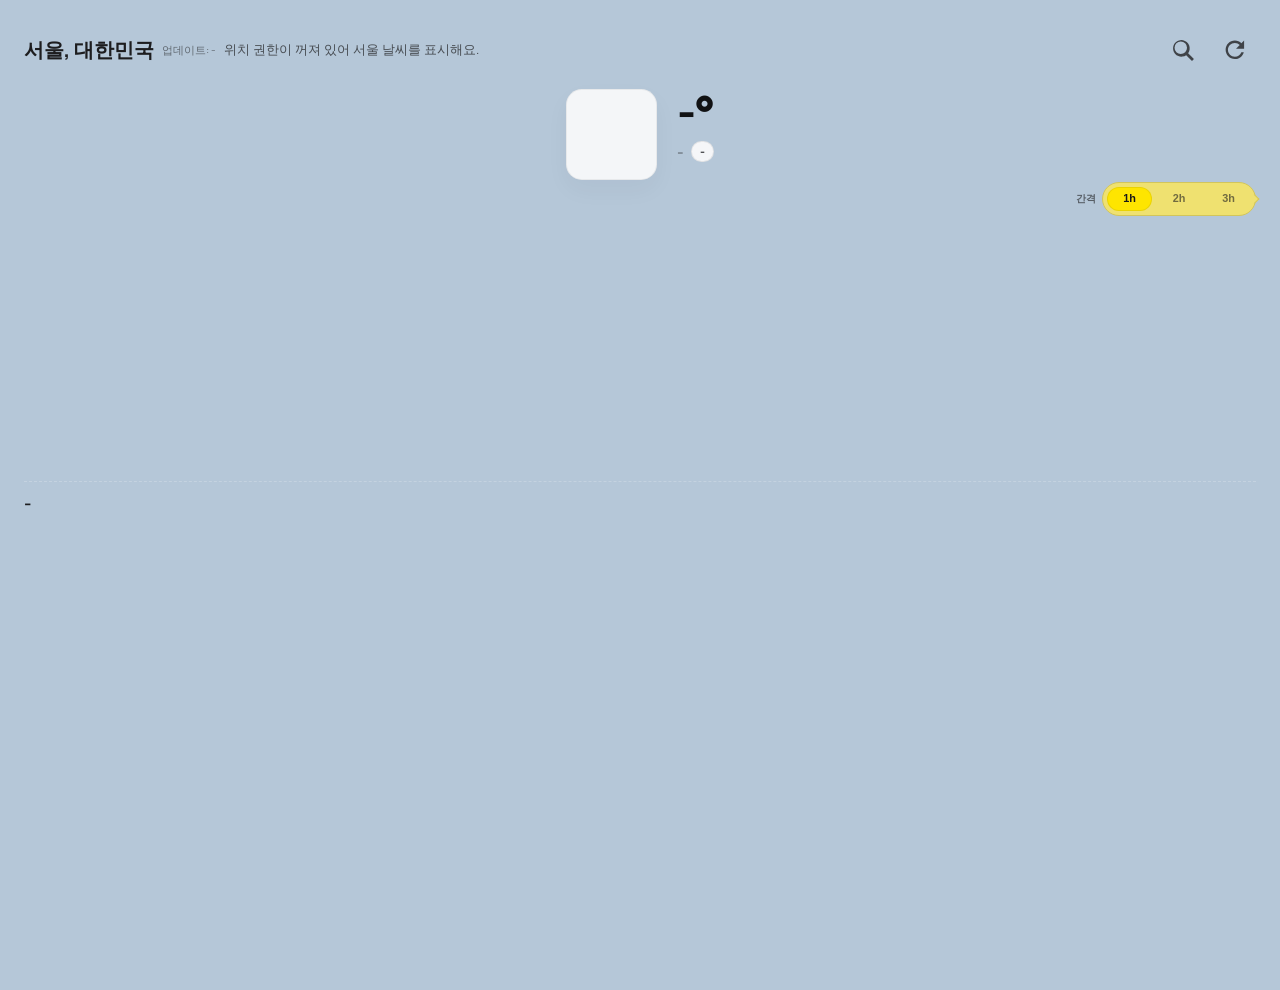
==== commit 9f78929c: "feat: apply kakao-style weather dashboard UI" ====
--- a/index.html
+++ b/index.html
@@ -3,125 +3,26 @@
   <head>
     <meta charset="UTF-8" />
     <meta name="viewport" content="width=device-width, initial-scale=1.0" />
-    <meta name="theme-color" content="#f5f7fa" />
-    <meta name="apple-mobile-web-app-capable" content="yes" />
-    <meta name="apple-mobile-web-app-status-bar-style" content="default" />
-    <meta name="apple-mobile-web-app-title" content="Weather Story" />
-    <title>Seoul Weather Story</title>
-    <link rel="manifest" href="manifest.webmanifest" />
-    <link rel="icon" href="icons/icon-192.svg" type="image/svg+xml" />
-    <link rel="apple-touch-icon" href="icons/icon-192.svg" />
-    <link rel="preconnect" href="https://fonts.googleapis.com" />
-    <link rel="preconnect" href="https://fonts.gstatic.com" crossorigin />
-    <link href="https://fonts.googleapis.com/css2?family=Manrope:wght@400;600;700;800&display=swap" rel="stylesheet" />
-    <link rel="stylesheet" href="styles.css" />
+    <meta http-equiv="refresh" content="0; url=./v1/" />
+    <title>Weather Dashboard Versions</title>
+    <style>
+      body {
+        margin: 0;
+        min-height: 100vh;
+        display: grid;
+        place-items: center;
+        font-family: system-ui, sans-serif;
+        background: #f5f7fa;
+        color: #1f2937;
+      }
+      a {
+        color: #2563eb;
+        text-decoration: none;
+        font-weight: 600;
+      }
+    </style>
   </head>
   <body>
-    <main class="app">
-      <header class="topbar">
-      </header>
-      <div class="meta-row">
-        <p class="location-line">
-          <span id="locationLabel">서울, 대한민국</span>
-          <button id="openSearchBtn" class="icon-btn" type="button" aria-label="지역 검색 열기">
-            <svg viewBox="0 0 20 20" aria-hidden="true"><path d="M13.8 12.4 18 16.6l-1.4 1.4-4.2-4.2a6 6 0 1 1 1.4-1.4ZM8.5 13a4.5 4.5 0 1 0 0-9 4.5 4.5 0 0 0 0 9Z" fill="currentColor"/></svg>
-          </button>
-          <span id="searchStatus"></span>
-        </p>
-        <div class="updated-row">
-          <p class="updated" id="updatedAt">업데이트: -</p>
-          <button id="refreshBtn" class="icon-btn refresh-icon-btn" type="button" aria-label="새로고침">
-            <svg viewBox="0 0 20 20" aria-hidden="true">
-              <path d="M16.7 10a6.7 6.7 0 1 1-2-4.8" fill="none" stroke="currentColor" stroke-width="1.8" stroke-linecap="round"/>
-              <path d="M13.7 2.8h3.5v3.5" fill="none" stroke="currentColor" stroke-width="1.8" stroke-linecap="round" stroke-linejoin="round"/>
-            </svg>
-          </button>
-        </div>
-      </div>
-
-      <section class="dashboard">
-        <article class="card main-card">
-          <div id="weatherSkeleton" class="weather-skeleton" hidden aria-hidden="true">
-            <div class="sk-top">
-              <div class="sk-icon sk-shimmer"></div>
-              <div class="sk-lines">
-                <div class="sk-line lg sk-shimmer"></div>
-                <div class="sk-line md sk-shimmer"></div>
-              </div>
-              <div class="sk-summary">
-                <div class="sk-line md sk-shimmer"></div>
-                <div class="sk-line sm sk-shimmer"></div>
-              </div>
-            </div>
-            <div class="sk-line full sk-shimmer"></div>
-            <div class="sk-strip">
-              <div class="sk-chip sk-shimmer"></div>
-              <div class="sk-chip sk-shimmer"></div>
-              <div class="sk-chip sk-shimmer"></div>
-            </div>
-            <div class="sk-cards sk-hour">
-              <div class="sk-card sk-shimmer"></div><div class="sk-card sk-shimmer"></div><div class="sk-card sk-shimmer"></div><div class="sk-card sk-shimmer"></div><div class="sk-card sk-shimmer"></div><div class="sk-card sk-shimmer"></div>
-            </div>
-            <div class="sk-cards sk-week">
-              <div class="sk-card sk-shimmer"></div><div class="sk-card sk-shimmer"></div><div class="sk-card sk-shimmer"></div><div class="sk-card sk-shimmer"></div><div class="sk-card sk-shimmer"></div>
-            </div>
-          </div>
-          <div class="now-main">
-            <div class="now-icon" id="nowIcon"></div>
-            <div>
-              <p class="now-temp" id="nowTemp">-°</p>
-              <div class="now-meta">
-                <p class="now-state" id="nowState">-</p>
-                <span class="now-compare-chip" id="nowCompareChip" hidden>-</span>
-              </div>
-            </div>
-            <p class="summary now-side-summary" id="timeSummary">-</p>
-          </div>
-          <p class="summary" id="nowSummary">-</p>
-          <div class="section-row section-row-time">
-            <div class="time-controls-row">
-              <div class="time-control-group">
-                <span class="time-control-label">간격</span>
-                <div class="time-step-toggle" id="timeStepToggle" role="group" aria-label="시간 간격 선택">
-                  <button type="button" class="time-step-btn is-active" data-hours="1" aria-pressed="true"><span>1h</span></button>
-                  <button type="button" class="time-step-btn" data-hours="2" aria-pressed="false"><span>2h</span></button>
-                  <button type="button" class="time-step-btn" data-hours="3" aria-pressed="false"><span>3h</span></button>
-                </div>
-              </div>
-            </div>
-            <div class="scroll-fade-wrap scroll-fade-hour">
-              <div class="hour-strip" id="timeSlots"></div>
-            </div>
-          </div>
-          <div class="section-row section-row-week">
-            <div class="scroll-fade-wrap scroll-fade-week">
-              <ul id="weekList" class="week-list"></ul>
-            </div>
-          </div>
-          <p class="summary week-summary" id="weekSummary">-</p>
-        </article>
-      </section>
-    </main>
-
-    <div id="searchModal" class="search-modal" hidden>
-      <div id="searchBackdrop" class="search-backdrop"></div>
-      <div class="search-dialog" role="dialog" aria-modal="true" aria-label="지역 검색">
-        <div class="search-dialog-head">
-          <strong>지역 검색</strong>
-          <button id="closeSearchBtn" class="icon-btn" type="button" aria-label="검색 닫기">✕</button>
-        </div>
-        <div class="search-wrap modal-search-wrap">
-          <form id="searchForm" class="search-bar" autocomplete="off">
-            <input id="searchInput" type="text" placeholder="도시/국가 검색 (예: 서울, 부산, 도쿄)" />
-            <button id="searchBtn" class="icon-btn search-submit-btn" type="submit" aria-label="검색 실행">
-              <svg viewBox="0 0 20 20" aria-hidden="true"><path d="M13.8 12.4 18 16.6l-1.4 1.4-4.2-4.2a6 6 0 1 1 1.4-1.4ZM8.5 13a4.5 4.5 0 1 0 0-9 4.5 4.5 0 0 0 0 9Z" fill="currentColor"/></svg>
-            </button>
-          </form>
-          <div id="searchSuggest" class="search-suggest" hidden></div>
-        </div>
-      </div>
-    </div>
-
-    <script src="script.js"></script>
+    <p>현재 버전으로 이동 중입니다. <a href="./v1/">`v1` 열기</a></p>
   </body>
 </html>
